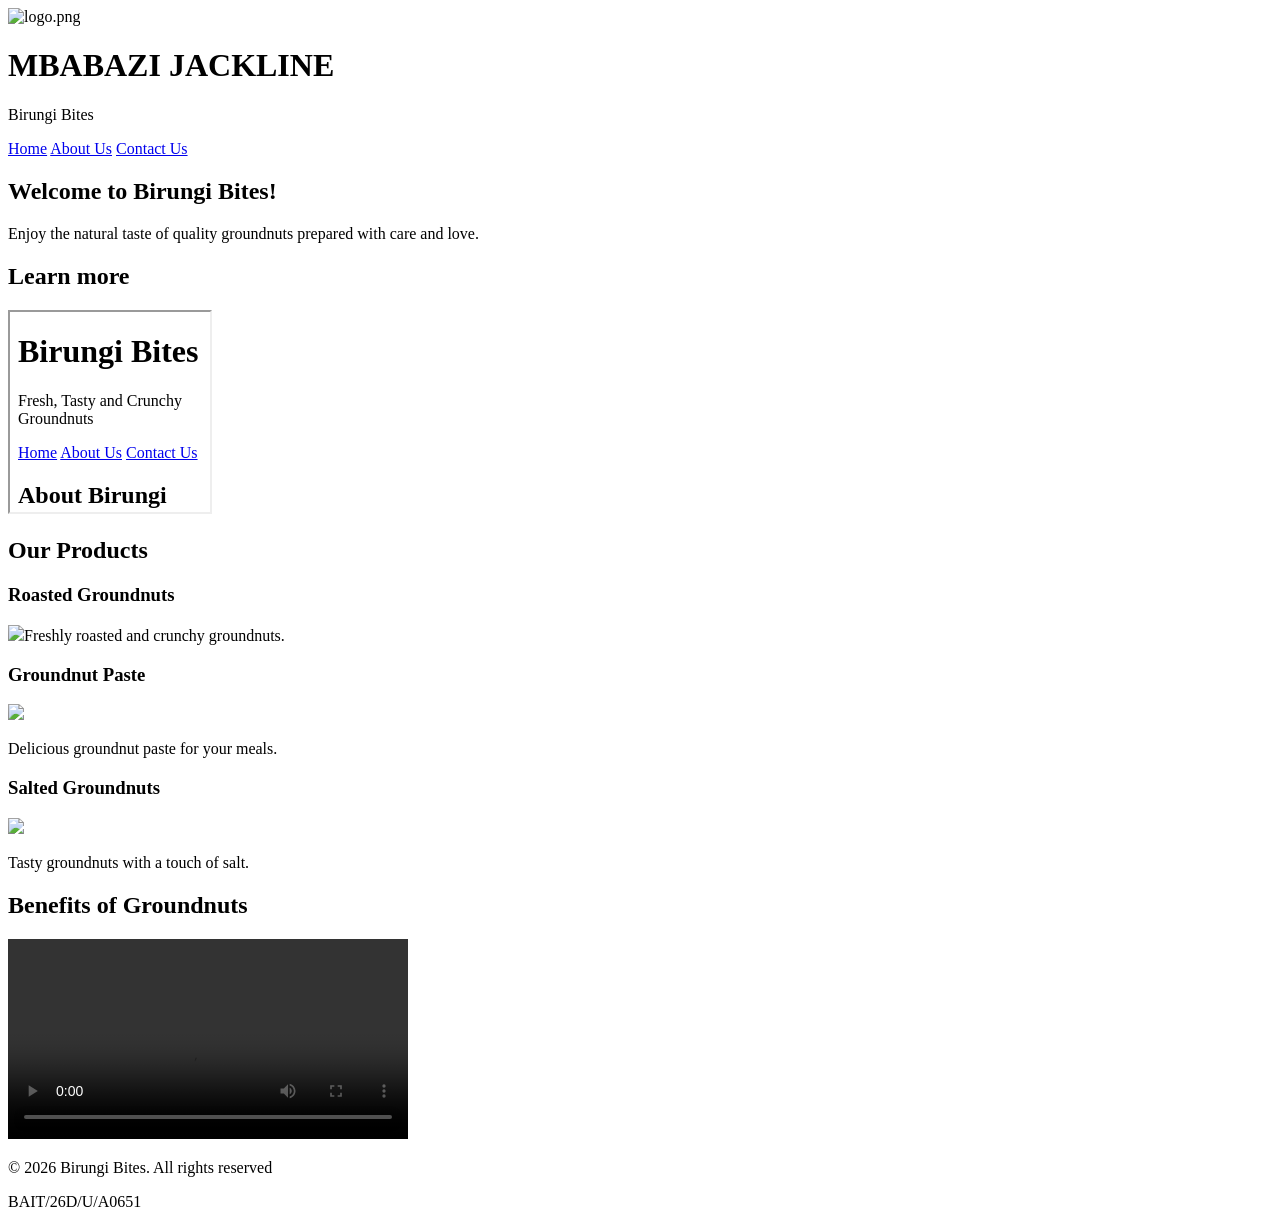
==== index.html @ 80229b6f "Add files via upload" ====
<!DOCTYPE html>
<html lang="en">
<head>
    <meta charset="UTF-8">
    <meta name="viewport" content="width=device-width, initial-scale=1.0">
    <meta name="description" content="Birungi Bites - Quality groundnut products.">
  <meta name="author" content="mbabazi Jackline">
    <title>Home | Birungi Bites</title>
    <link rel="stylesheet" href="style.css">
</head>

<body class="home-page">
  
    
  <header>
    <img src="images/logo.png"
         alt="logo.png"
         class="logo">
 <h1>MBABAZI JACKLINE</h1>
        <p>Birungi Bites</p>
  </header>
        <nav>
            <a href="index.html">Home</a>
            <a href="about.html">About Us</a>
            <a href="contact.html">Contact Us</a>
        </nav>

    <main>
        <section class="hero">
            <h2>Welcome to Birungi Bites!</h2>
            <p>Enjoy the natural taste of quality groundnuts
               prepared with care and love.</p>
          <h2>Learn more</h2>
            <iframe src="about.html" width="200" height="200"></iframe>
        </section>

        <section class="products">
            <h2>Our Products</h2>

            <div class="product-box">
                <h3>Roasted Groundnuts</h3>
              <img src="images/roasted.png"
              
                
                    <p>Freshly roasted and crunchy groundnuts.</p>
            </div>

            <div class="product-box">
                <h3>Groundnut Paste</h3>
              <img src="images/peanut.png">
                <p>Delicious groundnut paste for your meals.</p>
            </div>

            <div class="product-box">
                <h3>Salted Groundnuts</h3>
              <img src="images/salty.png">
                <p>Tasty groundnuts with a touch of salt.</p>
            </div>
        </section>
     <section class="video">
       <h2>Benefits of Groundnuts</h2>
      <video controls width="400" height="200">
  <source src="videos/ground.mp4"
  type="video/mp4">
</video>
     </section>
    </main>

    <footer>
        <p>&copy; 2026 Birungi Bites. All rights reserved</p>
    <p>BAIT/26D/U/A0651</p>
    </footer>

</body>
</html>
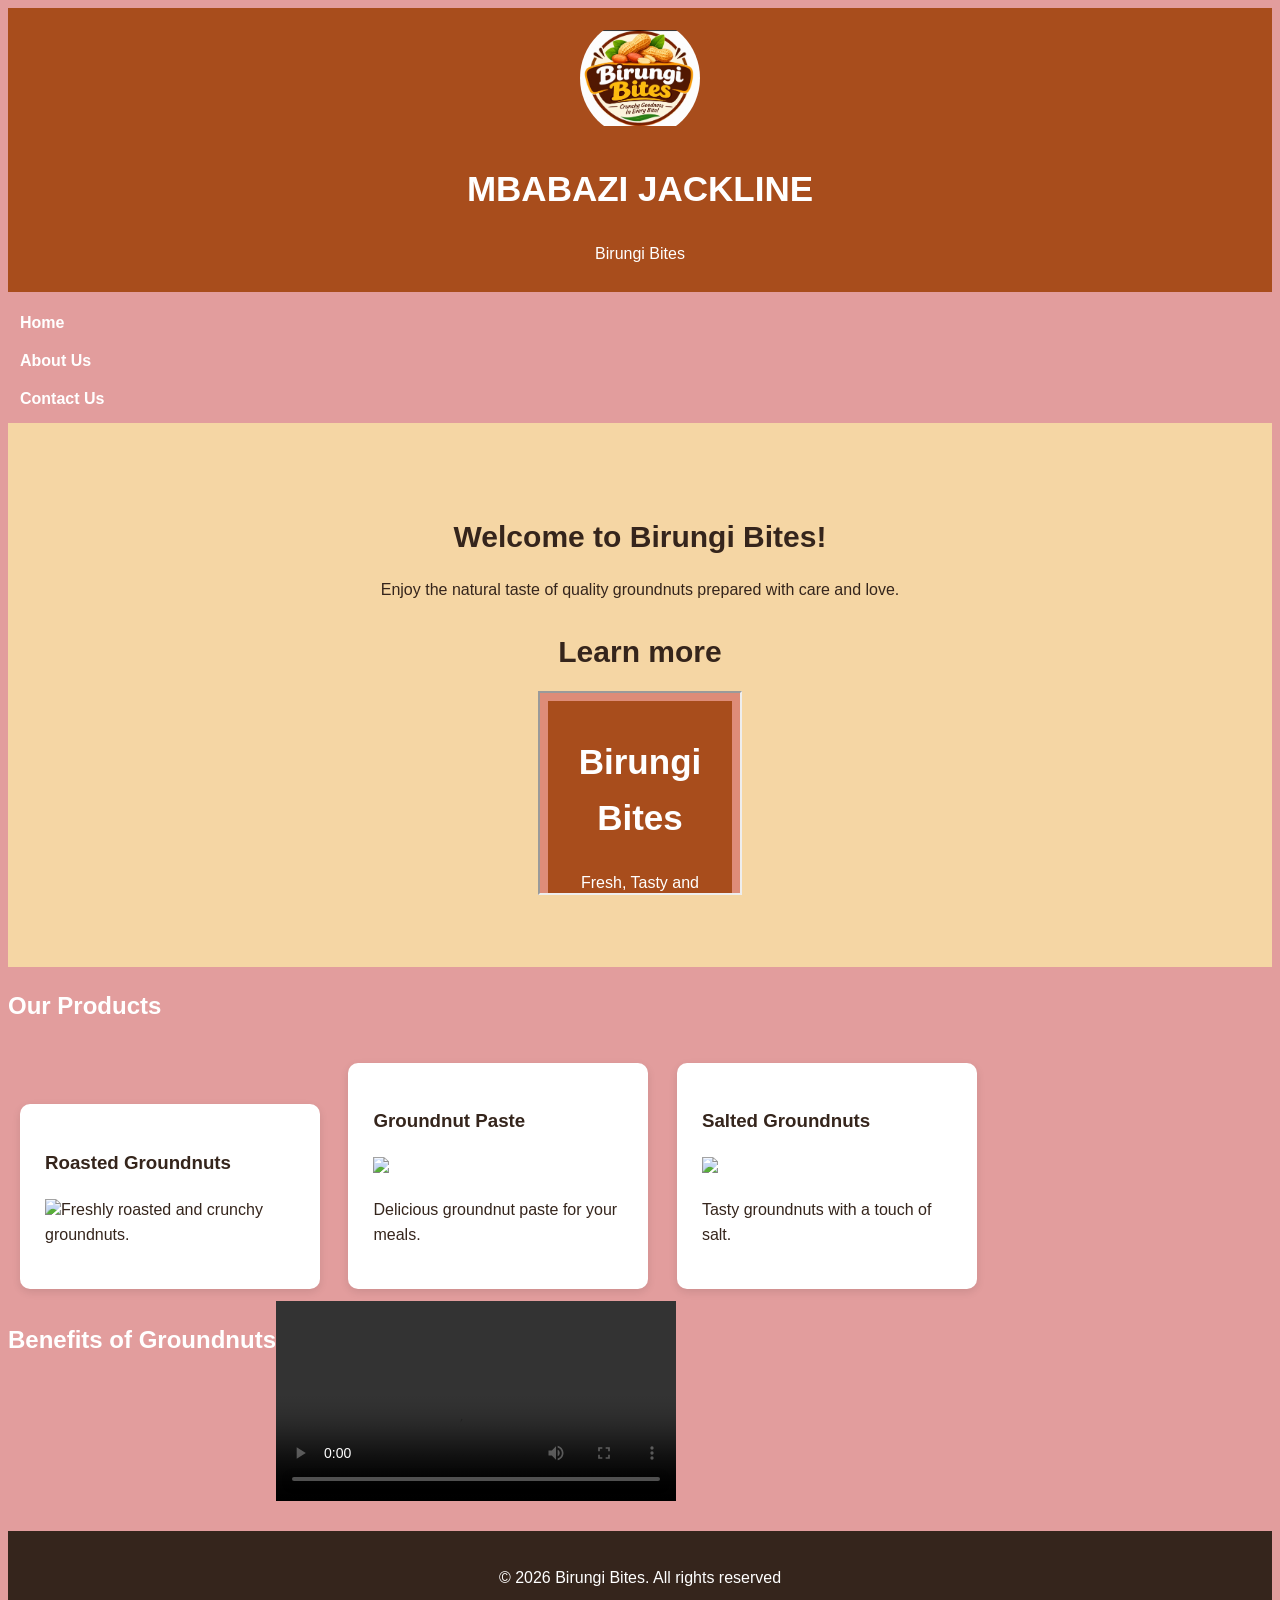
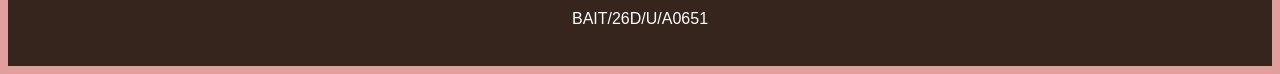
==== commit 7b078b7f: "Update logo image source in index.html" ====
--- a/index.html
+++ b/index.html
@@ -14,7 +14,7 @@
   
     
   <header>
-    <img src="images/logo.png"
+    <img src="logo.png"
          alt="logo.png"
          class="logo">
  <h1>MBABAZI JACKLINE</h1>
--- a/style.css
+++ b/style.css
@@ -0,0 +1,173 @@
+
+
+body {
+    font-family: Arial, sans-serif;
+    background-color: hwb(0 36% 19% / 0.596078431372549);
+    color: #35251c;
+    line-height: 1.6;
+}
+
+/* Header styling */
+header {
+    background-color: #a84d1c;
+    color: white;
+    text-align: center;
+    padding: 10px;
+}
+
+header h1 {
+    font-size: 35px;
+}
+
+nav {
+    margin-top: 18px;
+
+}
+
+nav a {
+    color: white;
+    text-decoration: none;
+    margin: 12px;
+    font-weight: bold;
+  display: flex;
+}
+
+nav a:hover {
+    color: #ffd28a;
+}
+
+/* Welcome section */
+.hero {
+    background-color: #f5d6a4;
+    text-align: center;
+    padding: 65px 20px;
+}
+
+.hero h2 {
+    font-size: 30px;
+    margin-bottom: 15px;
+}
+
+.hero p {
+    margin-bottom: 25px;
+}
+
+
+/* Products section */
+.productsq {
+    text-align: center;
+    padding: 40px 20px;
+}
+
+.products h2 {
+    margin-bottom: 25px;
+    color:white;
+}
+
+.product-box {
+    display: inline-block;
+    background-color: white;
+    width: 250px;
+    padding: 25px;
+    margin: 12px;
+    border-radius: 10px;
+    box-shadow: 0 3px 8px rgba(0,0,0,0.1);
+}
+
+/* About and contact sections */
+.content {
+    max-width: 850px;
+    margin: 35px auto;
+    padding: 30px;
+    background-color: white;
+    border-radius: 10px;
+}
+
+.content h2 {
+    color: #a84d1c;
+    margin-bottom: 15px;
+}
+
+.content p {
+    margin-bottom: 15px;
+}
+
+/* Contact form */
+form {
+    margin-top: 20px;
+}
+
+input, textarea {
+    width: 100%;
+    padding: 12px;
+    margin: 10px 0;
+    border: 1px solid #ccc;
+    border-radius: 5px;
+    font-family: Arial, sans-serif;
+}
+
+button {
+    background-color: #a84d1c;
+    color: white;
+    padding: 12px 25px;
+    border: none;
+    border-radius: 5px;
+}
+
+/* Footer styling */
+footer {
+    background-color: #35251c;
+    color: white;
+    text-align: center;
+    padding: 18px;
+    margin-top: 30px;
+}
+
+/* Mobile phone styling */
+@media (max-width: 600px) {
+    nav a {
+        display: inline-block;
+        margin: 7px;
+    }
+
+    .product-box {
+        width: 90%;
+    }
+
+    .content {
+        margin: 15px;
+    }
+}
+
+.home-page {
+    background-image: url("image/natural.png");
+    background-size: cover;
+    background-position: center;
+    background-repeat: no-repeat;
+    background-attachment: fixed;
+}
+
+
+.logo {
+    width: 120px;
+    height: 120px;
+    object-fit: contain;
+    display: block;
+    margin: 0 auto;
+  border-radius:120px;
+}
+
+.video-section {
+    text-align: center;
+    padding: 30px;
+    background-color: #fff8ed;
+}
+
+.video h2 {
+    color: white
+}
+.video{
+  display: flex;
+}
+
+
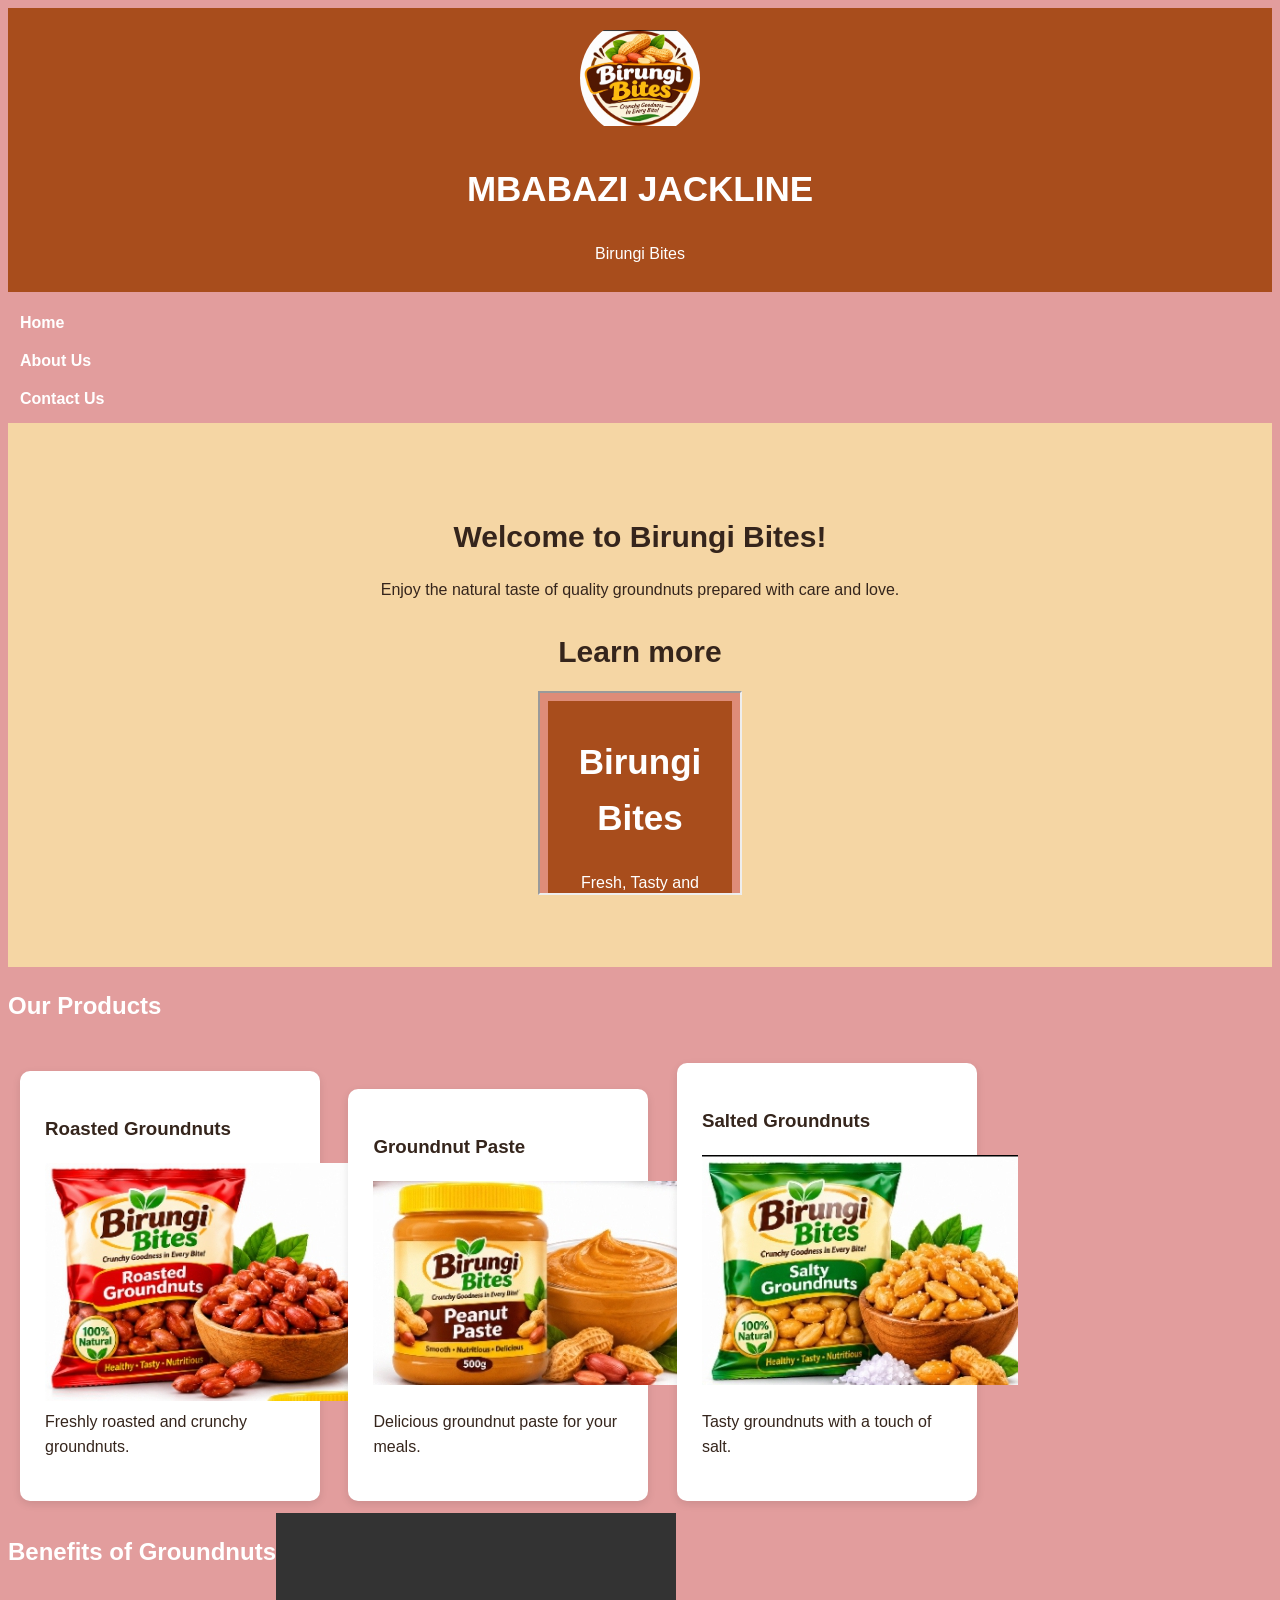
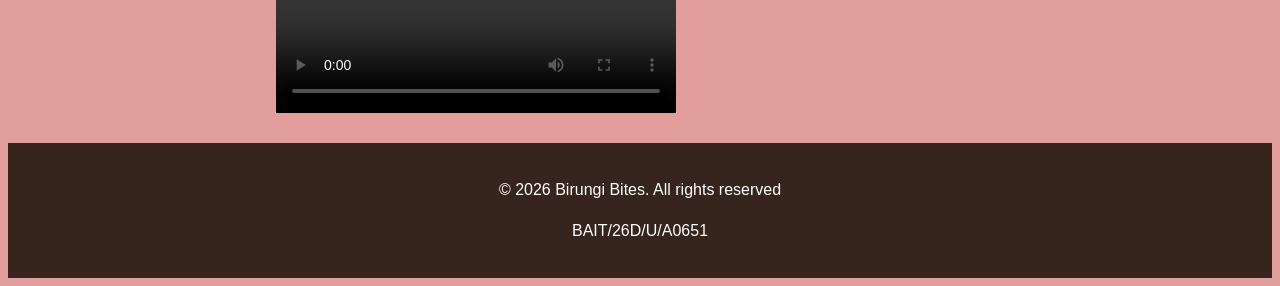
==== commit acc20234: "Update image and video source paths in index.html" ====
--- a/index.html
+++ b/index.html
@@ -40,7 +40,7 @@
 
             <div class="product-box">
                 <h3>Roasted Groundnuts</h3>
-              <img src="images/roasted.png"
+              <img src="roasted.png"
               
                 
                     <p>Freshly roasted and crunchy groundnuts.</p>
@@ -48,20 +48,20 @@
 
             <div class="product-box">
                 <h3>Groundnut Paste</h3>
-              <img src="images/peanut.png">
+              <img src="peanut.png">
                 <p>Delicious groundnut paste for your meals.</p>
             </div>
 
             <div class="product-box">
                 <h3>Salted Groundnuts</h3>
-              <img src="images/salty.png">
+              <img src="salty.png">
                 <p>Tasty groundnuts with a touch of salt.</p>
             </div>
         </section>
      <section class="video">
        <h2>Benefits of Groundnuts</h2>
       <video controls width="400" height="200">
-  <source src="videos/ground.mp4"
+  <source src="ground.mp4"
   type="video/mp4">
 </video>
      </section>
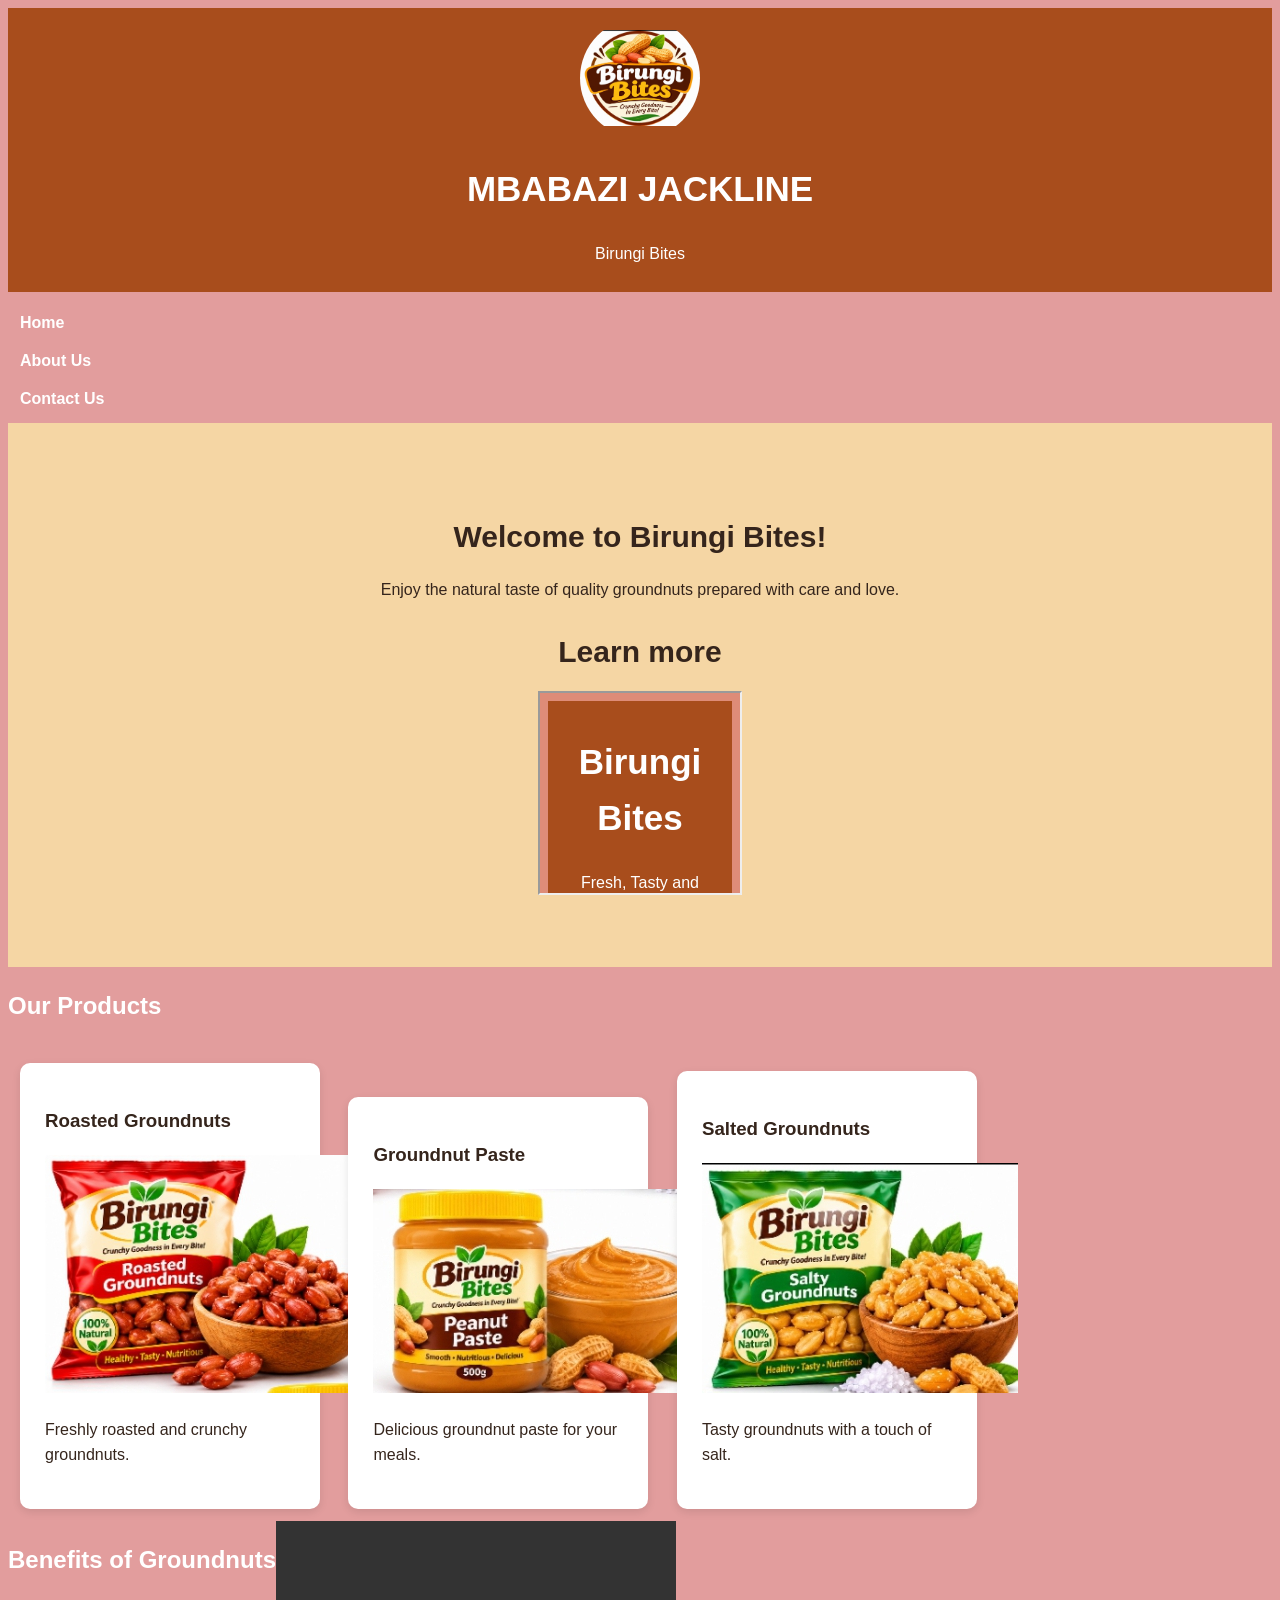
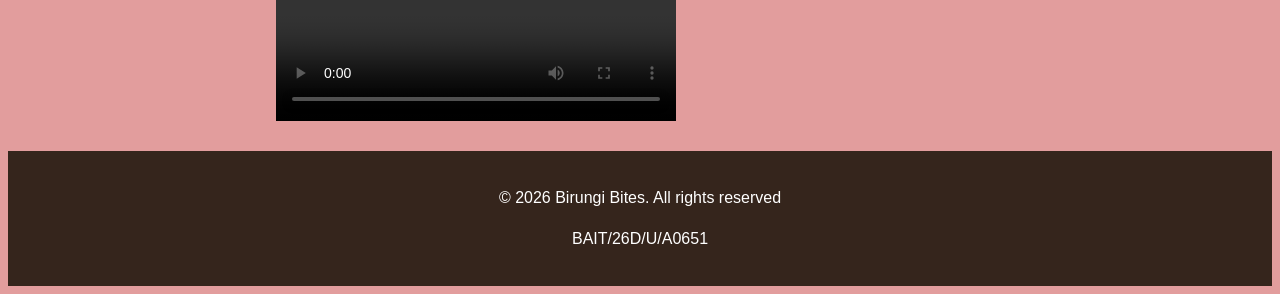
==== commit e46734f3: "Add alt attribute to roasted groundnuts image" ====
--- a/index.html
+++ b/index.html
@@ -40,7 +40,7 @@
 
             <div class="product-box">
                 <h3>Roasted Groundnuts</h3>
-              <img src="roasted.png"
+              <img src="roasted.png" alt="roasted.png">
               
                 
                     <p>Freshly roasted and crunchy groundnuts.</p>
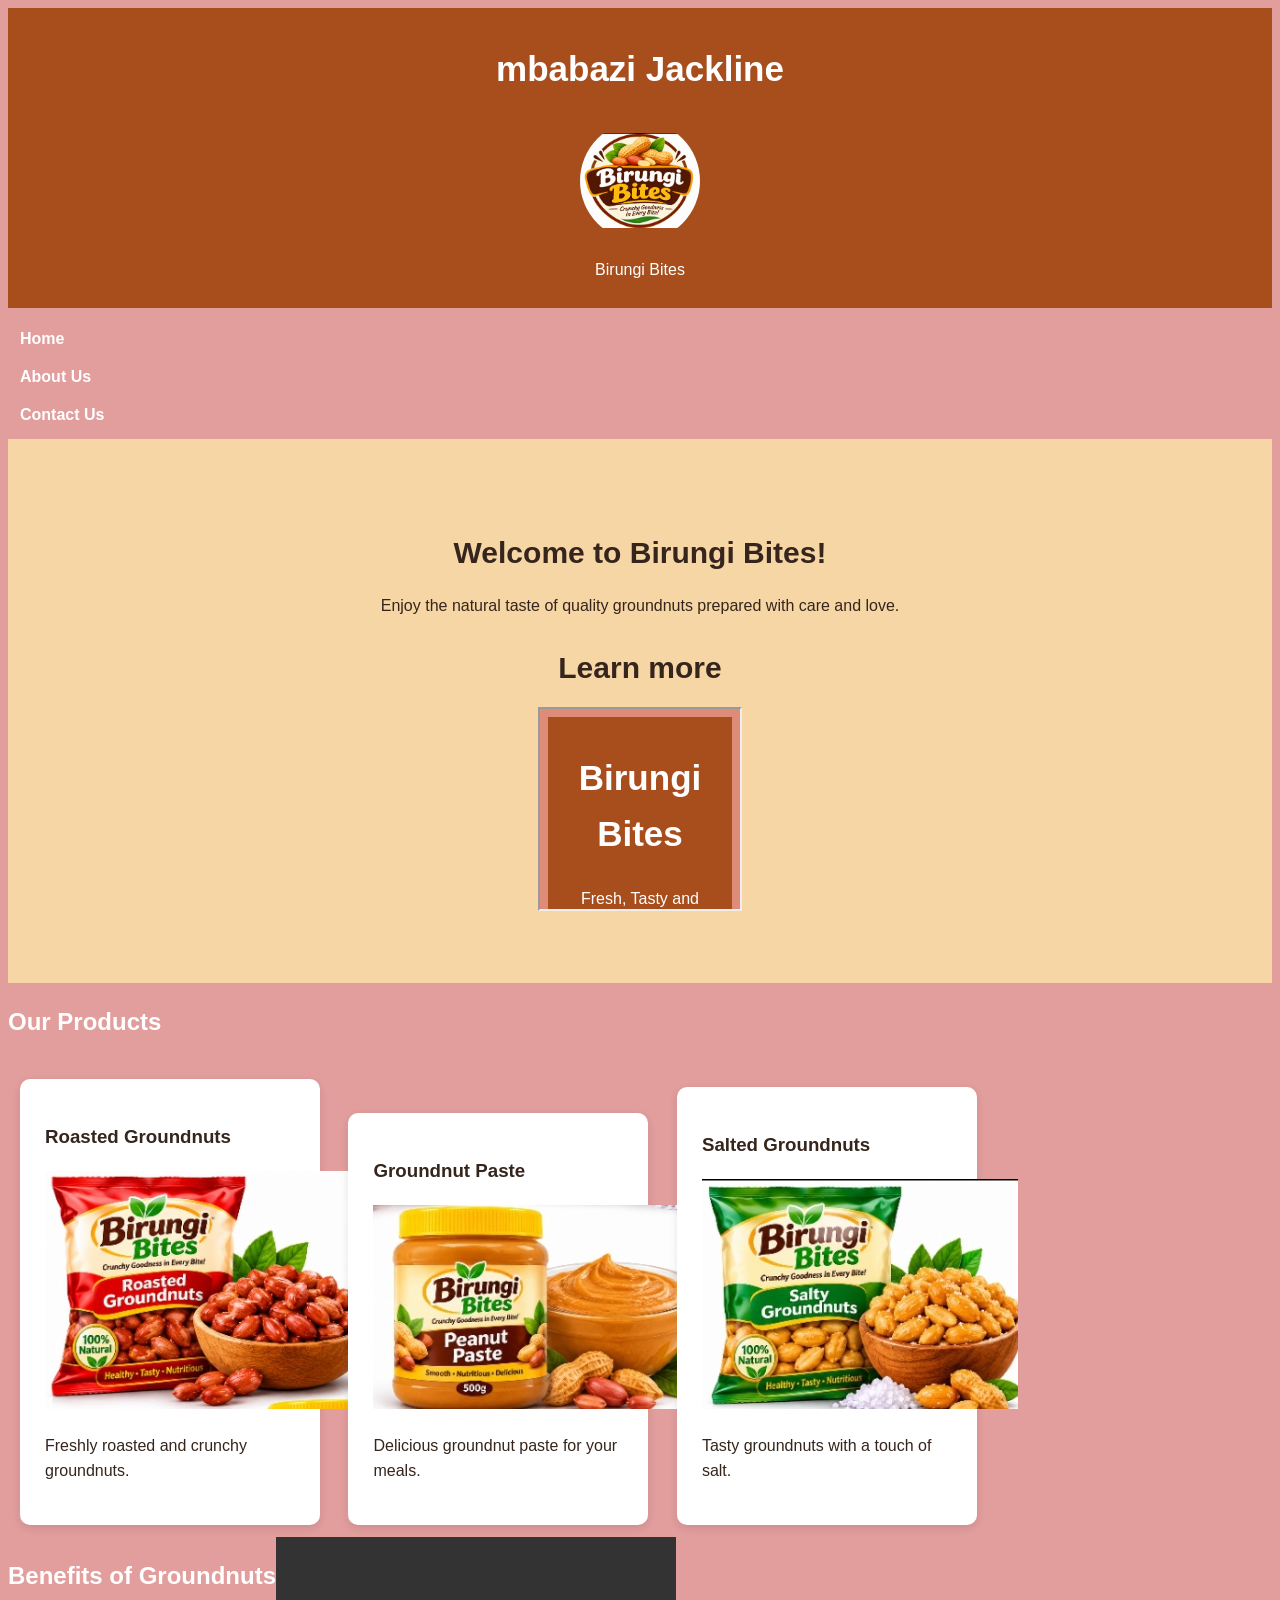
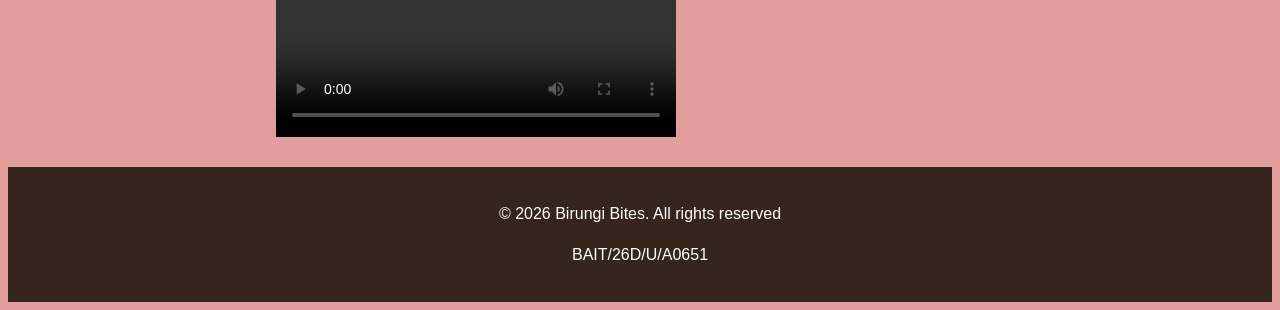
==== commit 2bc7a505: "Update header with new name and remove duplicate" ====
--- a/index.html
+++ b/index.html
@@ -14,10 +14,11 @@
   
     
   <header>
+      <h1>mbabazi Jackline</h1>
     <img src="logo.png"
          alt="logo.png"
          class="logo">
- <h1>MBABAZI JACKLINE</h1>
+
         <p>Birungi Bites</p>
   </header>
         <nav>
